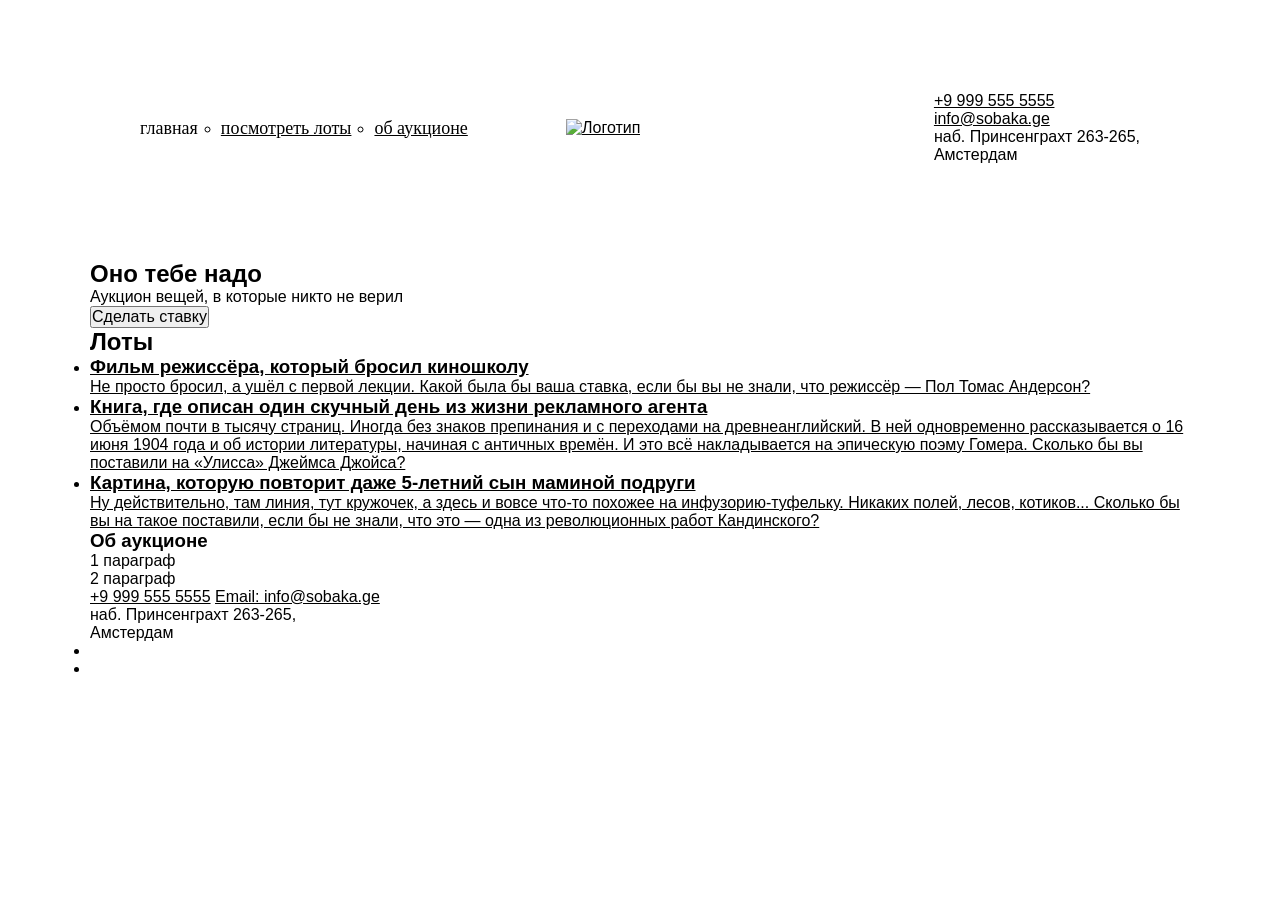
==== first-project/index.html @ d1528b43 "новая структура" ====
<!DOCTYPE html>
<html lang="ru">
  <head>
    <meta charset="UTF-8"/>
    <meta http-equiv="X-UA-Compatible" content="IE=edge" />
    <meta name="viewport" content="width=device-width, initial-scale=1.0"/>
    <title>Оно тебе надо — аукцион вещей, в которые никто не верил</title>
    <link rel="stylesheet" href="./fonts/fonts.css">
    <link rel="stylesheet" href="./styles/global.css">
    <link rel="stylesheet" href="./styles/style.css">
  </head>
  <body>
    <header class="header">
      <nav class="header__menu">
        <ul class="header__links-list">
          <li class="header__links-list-item_no-bullit">
            <a class="header__link header__link_active" href="#0">главная</a>
          </li>
          <li class="header__links-list-item">
            <a class="header__link" href="#0">посмотреть лоты</a>
          </li>
          <li class="header__links-list-item">
            <a class="header__link" href="#0">об аукционе</a>
          </li>
        </ul>
      </nav>
      <a class="header__logo" href="#0">
        <img class="header__logo-image"
          src="images/logo-black.svg"
          alt="Логотип">
      </a>
      <address class="address header__address">
        <a href="tel:+99995555555">+9 999 555 5555</a>
        <a href="mailto:info@sobaka.ge">info@sobaka.ge</a>
        <p>наб. Принсенграхт 263-265,<br />Амстердам</p>
      </address>
    </header>
    <main>
      <section class="cover">
        <div class="cover">
          <h1>Оно тебе надо</h1>
          <div class="description">
            <p>Аукцион вещей, в которые никто не верил</p>
            <button>Сделать ставку</button>
          </div>
        </div>
      </section>
      <section class="lots">
        <h2 class="lots_heading">Лоты</h2>
          <ul class="lots_card-list">
            <li class="lots__card-list-item ">
              <a class="card-link" href="ссылка.html">
                <article class="card" class="card_type_film">
                  <h3 class="card_title">Фильм режиссёра, который бросил киношколу</h3>
                  <p class="card_text">Не просто бросил, а ушёл с первой лекции. Какой была бы ваша ставка, если бы вы не знали, что режиссёр — Пол Томас Андерсон?</p>
                </article>
              </a>
            </li>
            <li>
              <a class="card-link" href="ссылка.html">
                <article class="card" class="card_type_book">
                  <h3 class="card_title">Книга, где описан один скучный день из жизни рекламного агента</h3>
                  <p class="card_text">Объёмом почти в тысячу страниц. Иногда без знаков препинания и с переходами на древнеанглийский. В ней одновременно рассказывается о 16 июня 1904 года и об истории литературы, начиная с античных времён. И это всё накладывается на эпическую поэму Гомера. Сколько бы вы поставили на «Улисса» Джеймса Джойса?</p>
                </article>
              </a>
            </li>
            <li>
              <a class="card-link" href="ссылка.html">
                <article class="card" class="card_type_picture">
                  <h3 class="card_title">Картина, которую повторит даже 5-летний сын маминой подруги</h3>
                  <p class="card_text">Ну действительно, там линия, тут кружочек, а здесь и вовсе что-то похожее на инфузорию-туфельку. Никаких полей, лесов, котиков... Сколько бы вы на такое поставили, если бы не знали, что это — одна из революционных работ Кандинского?</p>
                </article>
              </a>
            </li>
          </ul>
          <a class="lots__look-more-link" href="посмотреть больше"></a>
      </section>
      <section class="about">
        <div class="left-column">
          
        </div>
        <div class="right-column">
          <h3>Об аукционе</h3>
        <div>
          <p>1 параграф</p>
          <p>2 параграф</p>
        </div>
      </section>
    </main>
    <footer class="footer">
      <nav>
        <ul class="contacts">
          <a href="tel:+9 999 555 5555">+9 999 555 5555</a>
          <a href="mailto:info@sobaka.ge">Email: info@sobaka.ge</a>
          <p>наб. Принсенграхт 263-265,<br />Амстердам</p>
        </ul>
      </nav>
        <ul class="social-icons">
          <li><a href="#"><i class="fab fa-vk"></i></a></li>
          <li><a href="#"><i class="fab fa-telegram"></i></a></li>
        </ul>
    </footer>
  </body>
</html>
---- first-project/styles/global.css ----
*,
*::before,
*::after {
  box-sizing: border-box;
}

body {
  width: 1100px;
  margin: 0 auto;
  font-family: Raleway, sans-serif;
}

h1,
h2,
h3,
h4,
h5,
h6,
p,
ul,
ol,
li,
blockquote {
  margin: 0;
  padding: 0;
}

a {
  color: inherit;
}

img {
  width: 100%;
}

button {
  font: inherit;
}
---- first-project/styles/style.css ----
* {
  margin: 0;
  padding: 0;
  box-sizing: border-box;
}
.header {
  display: grid;
  grid-template-columns: 1fr min-content 1fr;
  align-items: center;
  padding: 92px 50px 96px;
}
.header__links-list {
  display: flex;
  gap: 23px;
}
.header__link {
  font-size: 18px;
  font-weight: 400;
  font-family: Raleway;
}
.header__links-list-item{
  list-style: circle;
}
.header__links-list-item_no-bullit{
  list-style: none;
}
.header__link_active{
  text-decoration: none;
}
.header__logo {
  display: block;
  width: 148px;
}
.address {
  display: flex;
  flex-direction: column;
  font-style: inherit;
}
.header__address{
  max-width: 240px;
  align-items: flex-start;
  justify-self: end; 
}
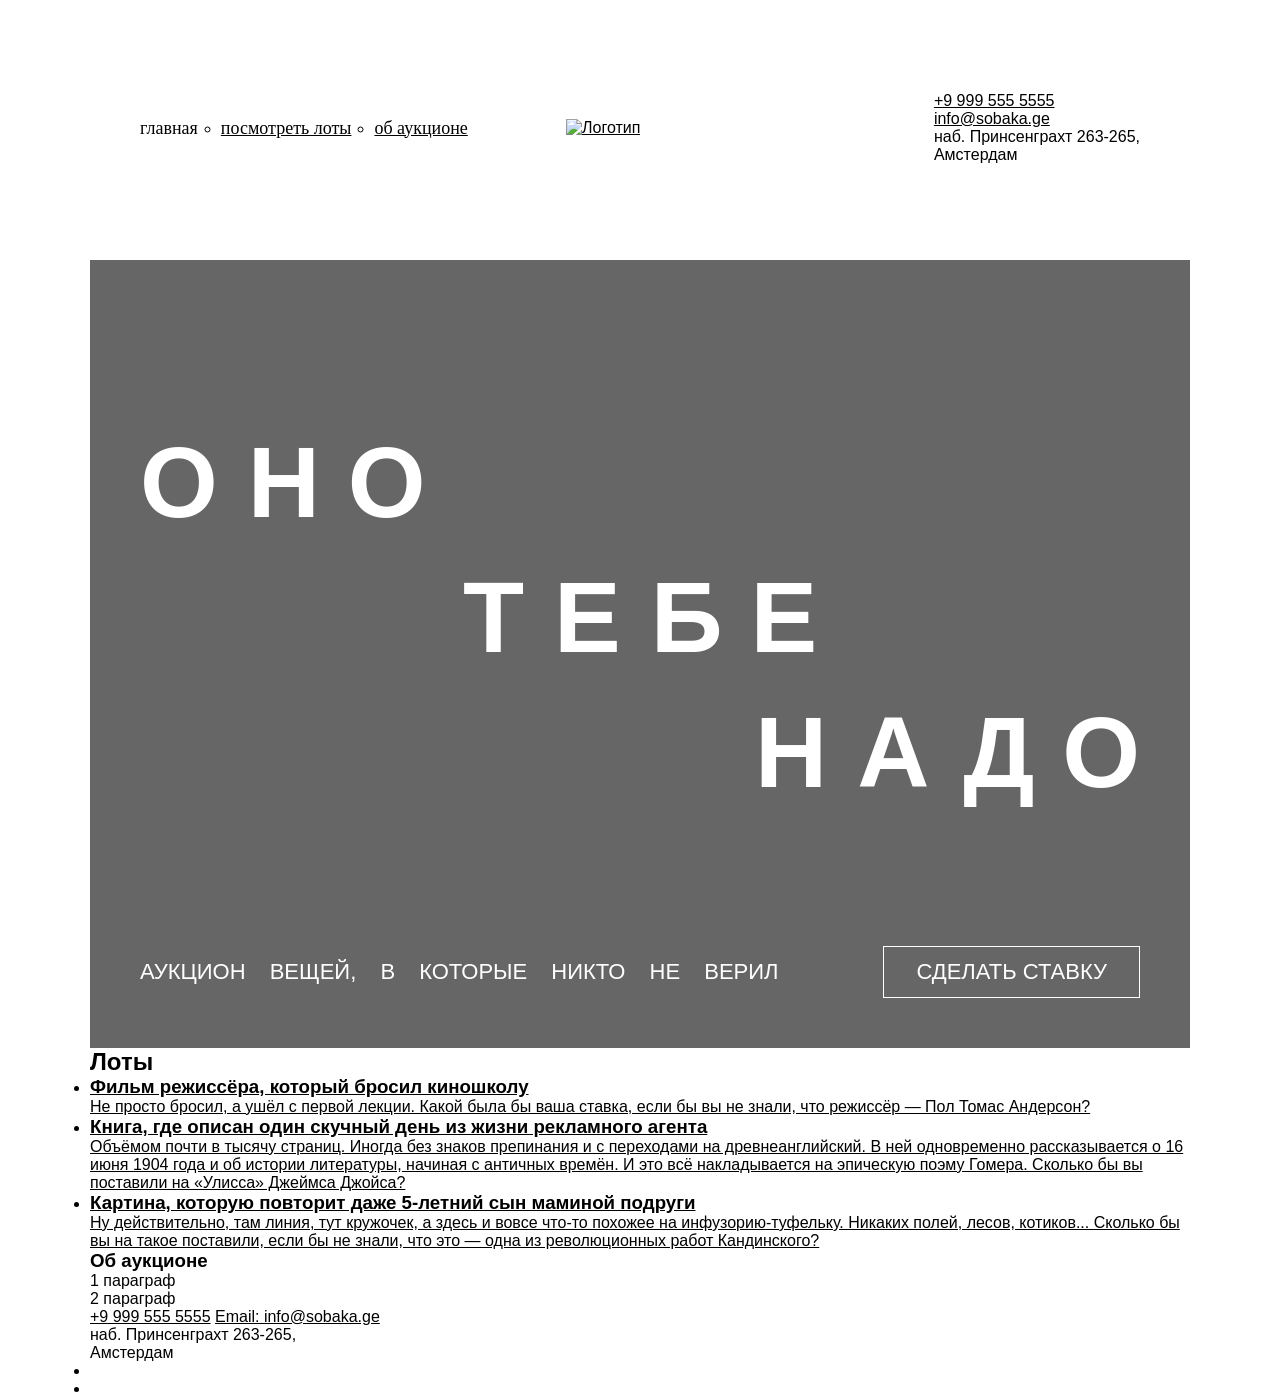
==== commit 1d7e1cd0: "header and cover done" ====
--- a/first-project/index.html
+++ b/first-project/index.html
@@ -26,7 +26,7 @@
       </nav>
       <a class="header__logo" href="#0">
         <img class="header__logo-image"
-          src="images/logo-black.svg"
+          src="ono-tebe-nado-fd/images/logo-black.svg"
           alt="Логотип">
       </a>
       <address class="address header__address">
@@ -37,12 +37,21 @@
     </header>
     <main>
       <section class="cover">
-        <div class="cover">
-          <h1>Оно тебе надо</h1>
-          <div class="description">
-            <p>Аукцион вещей, в которые никто не верил</p>
-            <button>Сделать ставку</button>
-          </div>
+        <div class="overlay"></div>
+        <h1 class="cover__title">
+          <span class="aligned-text aligned-text_left"> он 
+            <span class="remove-spacing">о</span>
+          </span>
+          <span class="aligned-text aligned-text_center">теб 
+            <span class="remove-spacing">е</span>
+          </span>
+          <span class="aligned-text aligned-text_right">над
+            <span class="remove-spacing">о</span> 
+          </span>
+        </h1>
+        <div class="cover__description">
+          <p class="cover__description-text">Аукцион вещей, в которые никто не верил</p>
+          <button class="bet-button">Сделать ставку</button>
         </div>
       </section>
       <section class="lots">
--- a/first-project/styles/style.css
+++ b/first-project/styles/style.css
@@ -3,41 +3,135 @@
   padding: 0;
   box-sizing: border-box;
 }
+
 .header {
   display: grid;
   grid-template-columns: 1fr min-content 1fr;
   align-items: center;
   padding: 92px 50px 96px;
 }
+
 .header__links-list {
   display: flex;
   gap: 23px;
 }
+
 .header__link {
   font-size: 18px;
   font-weight: 400;
   font-family: Raleway;
 }
+
 .header__links-list-item{
   list-style: circle;
 }
+
 .header__links-list-item_no-bullit{
   list-style: none;
 }
+
 .header__link_active{
   text-decoration: none;
 }
+
 .header__logo {
   display: block;
   width: 148px;
 }
+
 .address {
   display: flex;
   flex-direction: column;
   font-style: inherit;
 }
+
 .header__address{
   max-width: 240px;
   align-items: flex-start;
   justify-self: end; 
-}+}
+
+.cover {
+  position: relative;
+  min-height: 757px;
+  background-image: url(../ono-tebe-nado-fd/images/cover.jpg);
+  background-repeat: no-repeat;
+  background-size: cover;
+  padding: 165px 50px 50px;
+}
+
+.overlay {
+  position: absolute;
+  opacity: .6;
+  inset: 0;
+  z-index: 0;
+  background-color: rgba(0,0,0,1);
+}
+
+.cover__title {
+  position: relative;
+  display: flex;
+  flex-direction: column;
+  gap: 20px;
+  color:rgba(255, 255, 255, 1);
+  font-weight: bold;
+  font-size: 100px;
+  line-height: 1.15;
+  letter-spacing: 30px;
+  text-transform: uppercase;
+  z-index: 1;
+}
+
+.aligned-text {
+  display: block;
+}
+
+.aligned-text_left {
+  text-align: left;
+}
+
+.aligned-text_center {
+  text-align: center;
+}
+
+.aligned-text_right {
+  text-align: right;
+  letter-spacing: 30px;
+}
+
+.remove-spacing {
+  letter-spacing: normal;
+  margin-left: -.6em;
+}
+
+.cover__description {
+  position: relative;
+  z-index: 1;
+  display: flex;
+  justify-content: space-between;
+  align-items: center;
+  gap: 78px;
+  padding: 136px 0 0;
+}
+
+.cover__description-text {
+  color: rgba(255, 255, 255, 1);
+  font-size: 22px;
+  line-height: 28px;
+  font-family: 'Raleway', sans-serif;
+  text-transform: uppercase;
+  word-spacing: 18px;
+}
+
+.bet-button {
+  background-color: transparent;
+  border: 1px solid rgba(255, 255, 255, 1);
+  padding: 12px 32px;
+  font-family: 'Raleway', sans-serif;
+  font-weight: normal;
+  font-size: 22px;
+  color: rgba(255, 255, 255, 1);
+  text-transform: uppercase;
+}
+
+
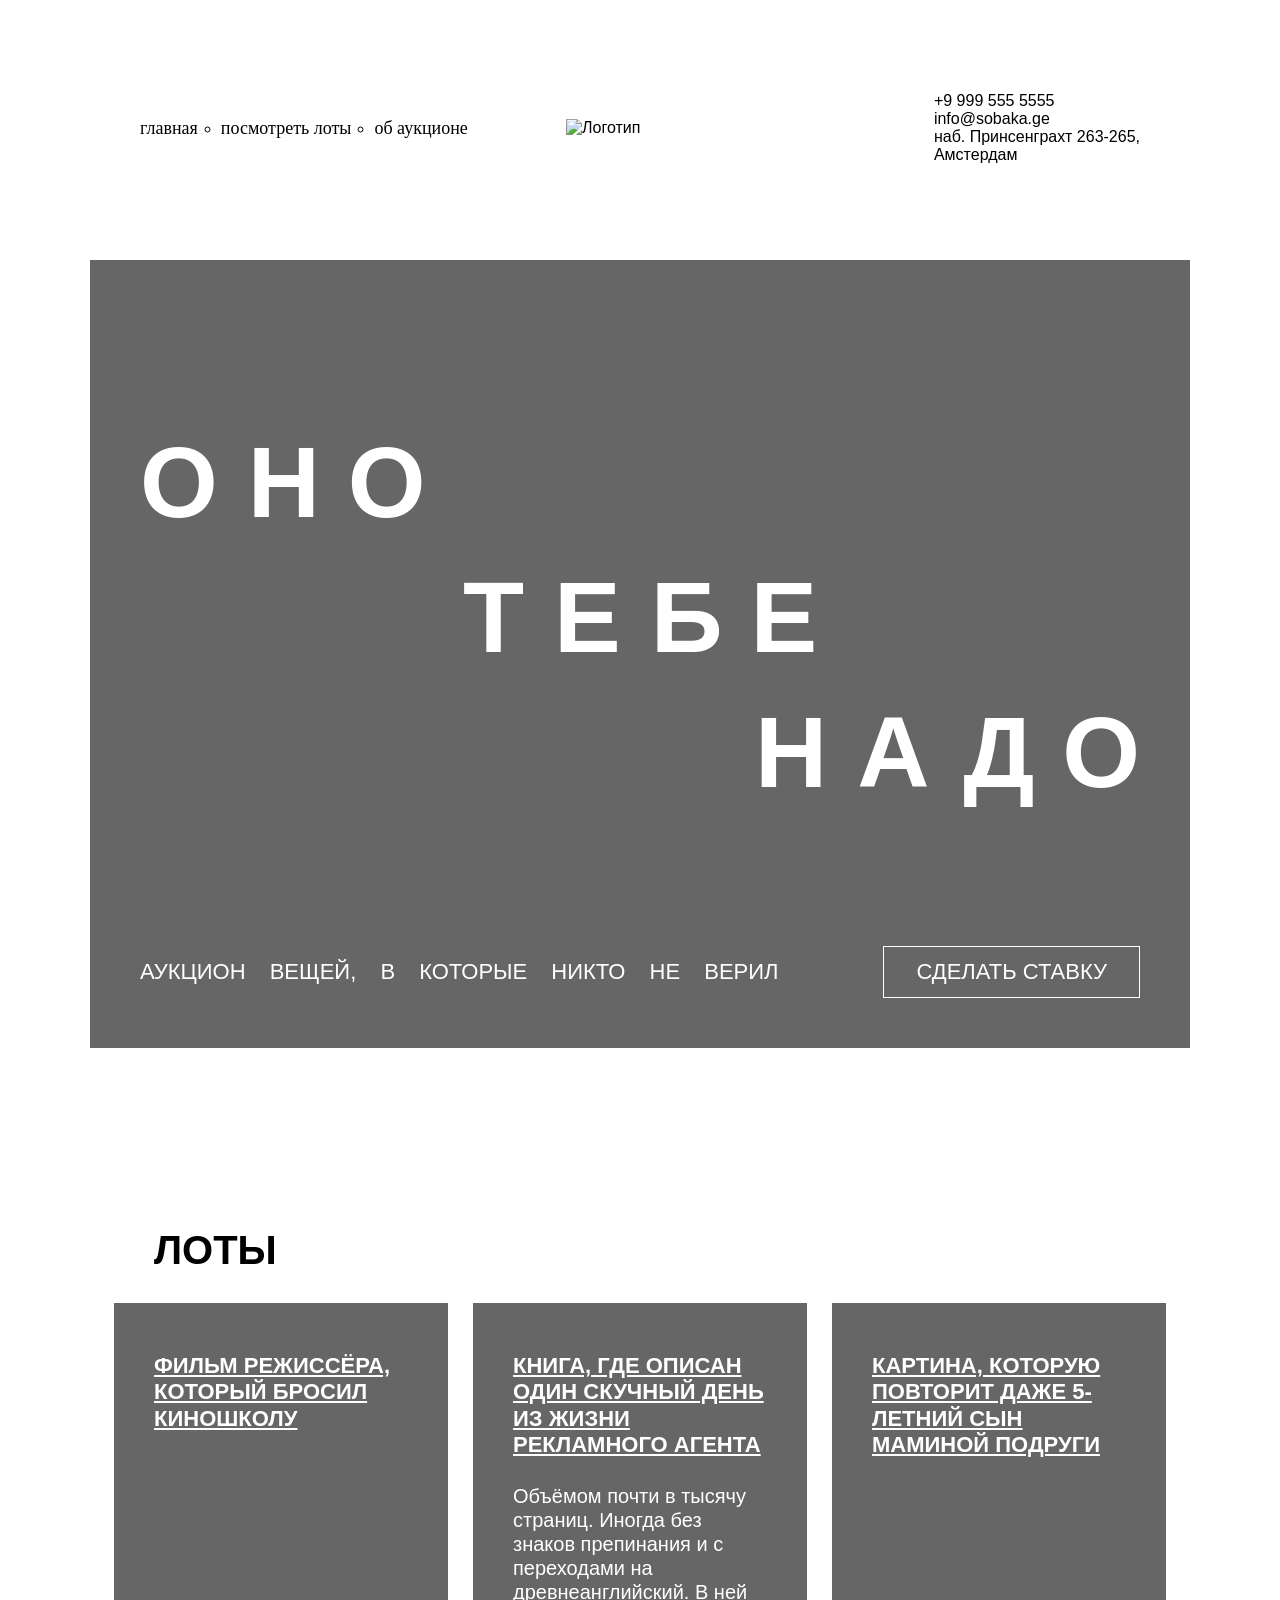
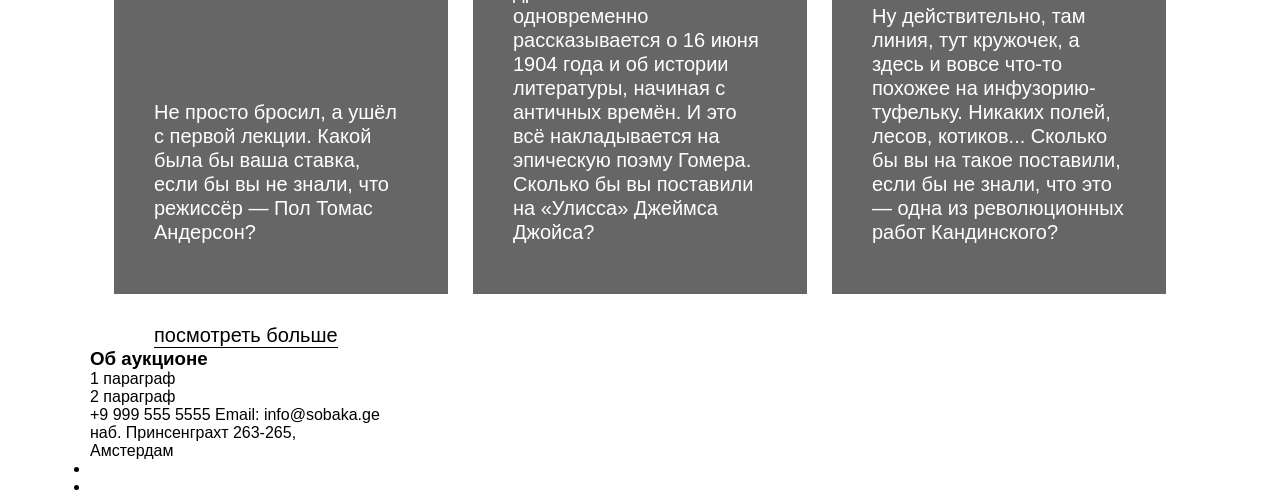
==== commit bb8953c6: "lots done" ====
--- a/first-project/index.html
+++ b/first-project/index.html
@@ -55,34 +55,51 @@
         </div>
       </section>
       <section class="lots">
-        <h2 class="lots_heading">Лоты</h2>
-          <ul class="lots_card-list">
+        <h2 class="lots__heading">Лоты</h2>
+          <ul class="lots__card-list">
             <li class="lots__card-list-item ">
-              <a class="card-link" href="ссылка.html">
-                <article class="card" class="card_type_film">
-                  <h3 class="card_title">Фильм режиссёра, который бросил киношколу</h3>
-                  <p class="card_text">Не просто бросил, а ушёл с первой лекции. Какой была бы ваша ставка, если бы вы не знали, что режиссёр — Пол Томас Андерсон?</p>
+              <a class="card-link" href="#0">
+                <article class="card card_type_film">
+                  <div class="overlay"></div>
+                  <h3 class="card__title">
+                    Фильм режиссёра, который бросил киношколу
+                  </h3>
+                  <p class="card__text">
+                    Не просто бросил, а ушёл с первой лекции. Какой была бы ваша
+                    ставка, если бы вы не знали, что режиссёр — Пол Томас
+                    Андерсон?
+                  </p>
                 </article>
               </a>
             </li>
             <li>
-              <a class="card-link" href="ссылка.html">
-                <article class="card" class="card_type_book">
-                  <h3 class="card_title">Книга, где описан один скучный день из жизни рекламного агента</h3>
-                  <p class="card_text">Объёмом почти в тысячу страниц. Иногда без знаков препинания и с переходами на древнеанглийский. В ней одновременно рассказывается о 16 июня 1904 года и об истории литературы, начиная с античных времён. И это всё накладывается на эпическую поэму Гомера. Сколько бы вы поставили на «Улисса» Джеймса Джойса?</p>
+              <a class="card-link" href="#0">
+                <article class="card card_type_book">
+                  <div class="overlay"></div>
+                  <h3 class="card__title">
+                    Книга, где описан один скучный день из жизни рекламного агента
+                  </h3>
+                  <p class="card__text">
+                    Объёмом почти в тысячу страниц. Иногда без знаков препинания и с переходами на древнеанглийский. В ней одновременно рассказывается о 16 июня 1904 года и об истории литературы, начиная с античных времён. И это всё накладывается на эпическую поэму Гомера. Сколько бы вы поставили на «Улисса» Джеймса Джойса?
+                  </p>
                 </article>
               </a>
             </li>
             <li>
-              <a class="card-link" href="ссылка.html">
-                <article class="card" class="card_type_picture">
-                  <h3 class="card_title">Картина, которую повторит даже 5-летний сын маминой подруги</h3>
-                  <p class="card_text">Ну действительно, там линия, тут кружочек, а здесь и вовсе что-то похожее на инфузорию-туфельку. Никаких полей, лесов, котиков... Сколько бы вы на такое поставили, если бы не знали, что это — одна из революционных работ Кандинского?</p>
+              <a class="card-link" href="#0">
+                <article class="card card_type_picture">
+                  <div class="overlay"></div>
+                  <h3 class="card__title">
+                    Картина, которую повторит даже 5-летний сын маминой подруги
+                  </h3>
+                  <p class="card__text">
+                    Ну действительно, там линия, тут кружочек, а здесь и вовсе что-то похожее на инфузорию-туфельку. Никаких полей, лесов, котиков... Сколько бы вы на такое поставили, если бы не знали, что это — одна из революционных работ Кандинского?
+                  </p>
                 </article>
               </a>
             </li>
           </ul>
-          <a class="lots__look-more-link" href="посмотреть больше"></a>
+          <a class="lots__look-more-link" href="#0">посмотреть больше</a>
       </section>
       <section class="about">
         <div class="left-column">
--- a/first-project/styles/style.css
+++ b/first-project/styles/style.css
@@ -133,5 +133,95 @@
   color: rgba(255, 255, 255, 1);
   text-transform: uppercase;
 }
-
-
+.lots {
+  margin-top: 180px;
+  padding: 0 24px;
+}
+
+.lots__heading {
+  padding: 0 0 30px 40px;
+  font-weight: bold;
+  font-size: 40px;
+  text-transform: uppercase;
+}
+.lots__card-list {
+  display: grid;
+  grid-template-columns: 1fr 1fr 1fr;
+  gap: 25px;
+  list-style: none;
+}
+
+.lost__card-list-item {
+  width: 334px;
+  min-height: 596px;
+}
+
+.card-link {
+  display: block;
+  height: 100%;
+}
+
+.card {
+  position: relative;
+  display: flex;
+  flex-direction: column;
+  justify-content: space-between;
+  gap: 25px;
+  width: auto;
+  height: 100%;
+  padding: 50px 40px;
+  flex-wrap: wrap;
+  z-index: 1;
+}
+
+.card_type_film {
+  background-image: url(../ono-tebe-nado-fd/images/card-lot-01.jpg);
+  background-size: cover;
+  background-position: center;
+}
+
+.card_type_book {
+  background-image: url(../ono-tebe-nado-fd/images/card-lot-02.jpg);
+  background-size: cover;
+  background-position: center;
+}
+
+.card_type_picture {
+  background-image: url(../ono-tebe-nado-fd/images/card-lot-03.jpg);
+  background-size: cover;
+  background-position: center;
+}
+
+.card__title {
+  position: relative;
+  z-index: 1;
+  color: #FFF;
+  font-weight: bold;
+  font-size: 22px;
+  line-height: 1.2;
+  text-transform: uppercase;
+  text-decoration: underline;
+}
+
+.card__text {
+  position: relative;
+  z-index: 1;
+  color: #FFF;
+  font-size: 20px;
+  line-height: 1.2;
+}
+
+
+.lots__look-more-link {
+  display: block;
+  width: fit-content;
+  margin: 30px 0 0 40px;
+  font-size: 20px;
+  text-underline-position: under;
+  border-bottom: 1px solid rgba(0, 0, 0, 1);
+}
+a:not(:visited) {
+  text-decoration: none;
+}
+
+
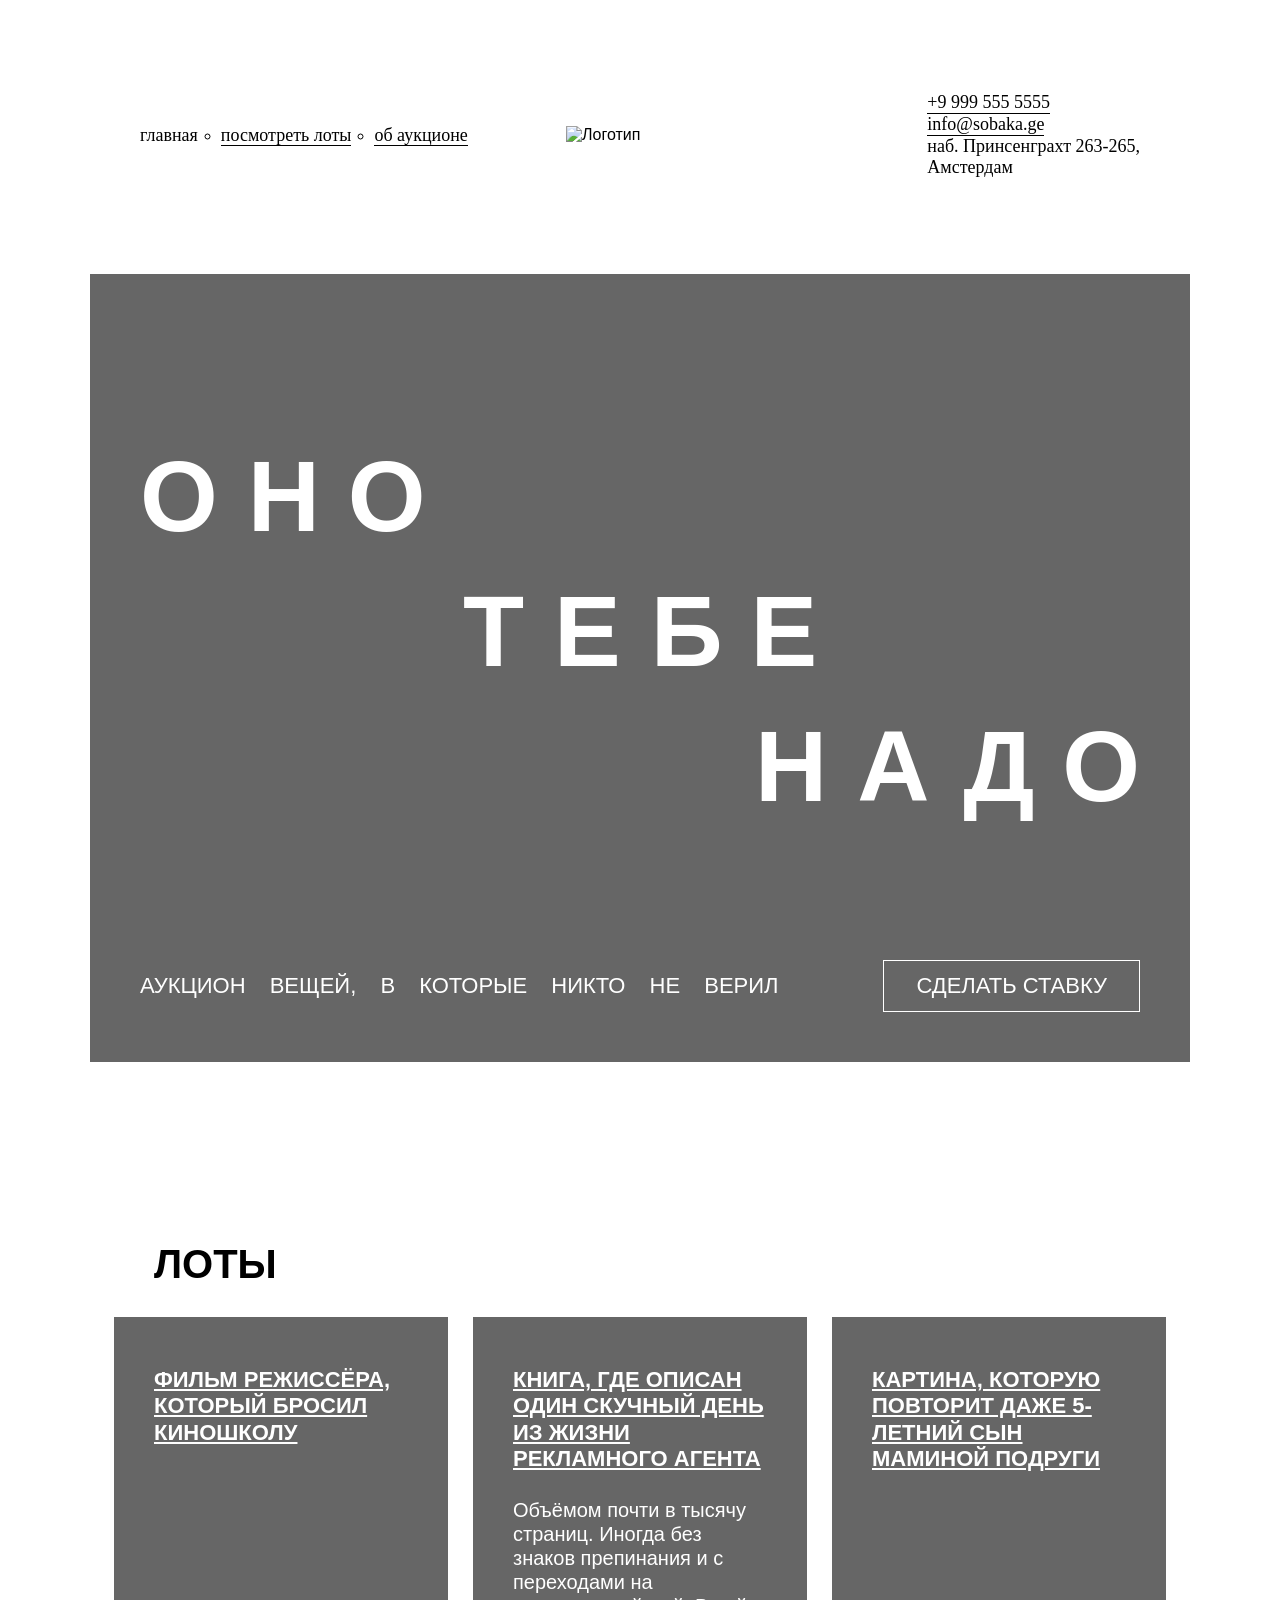
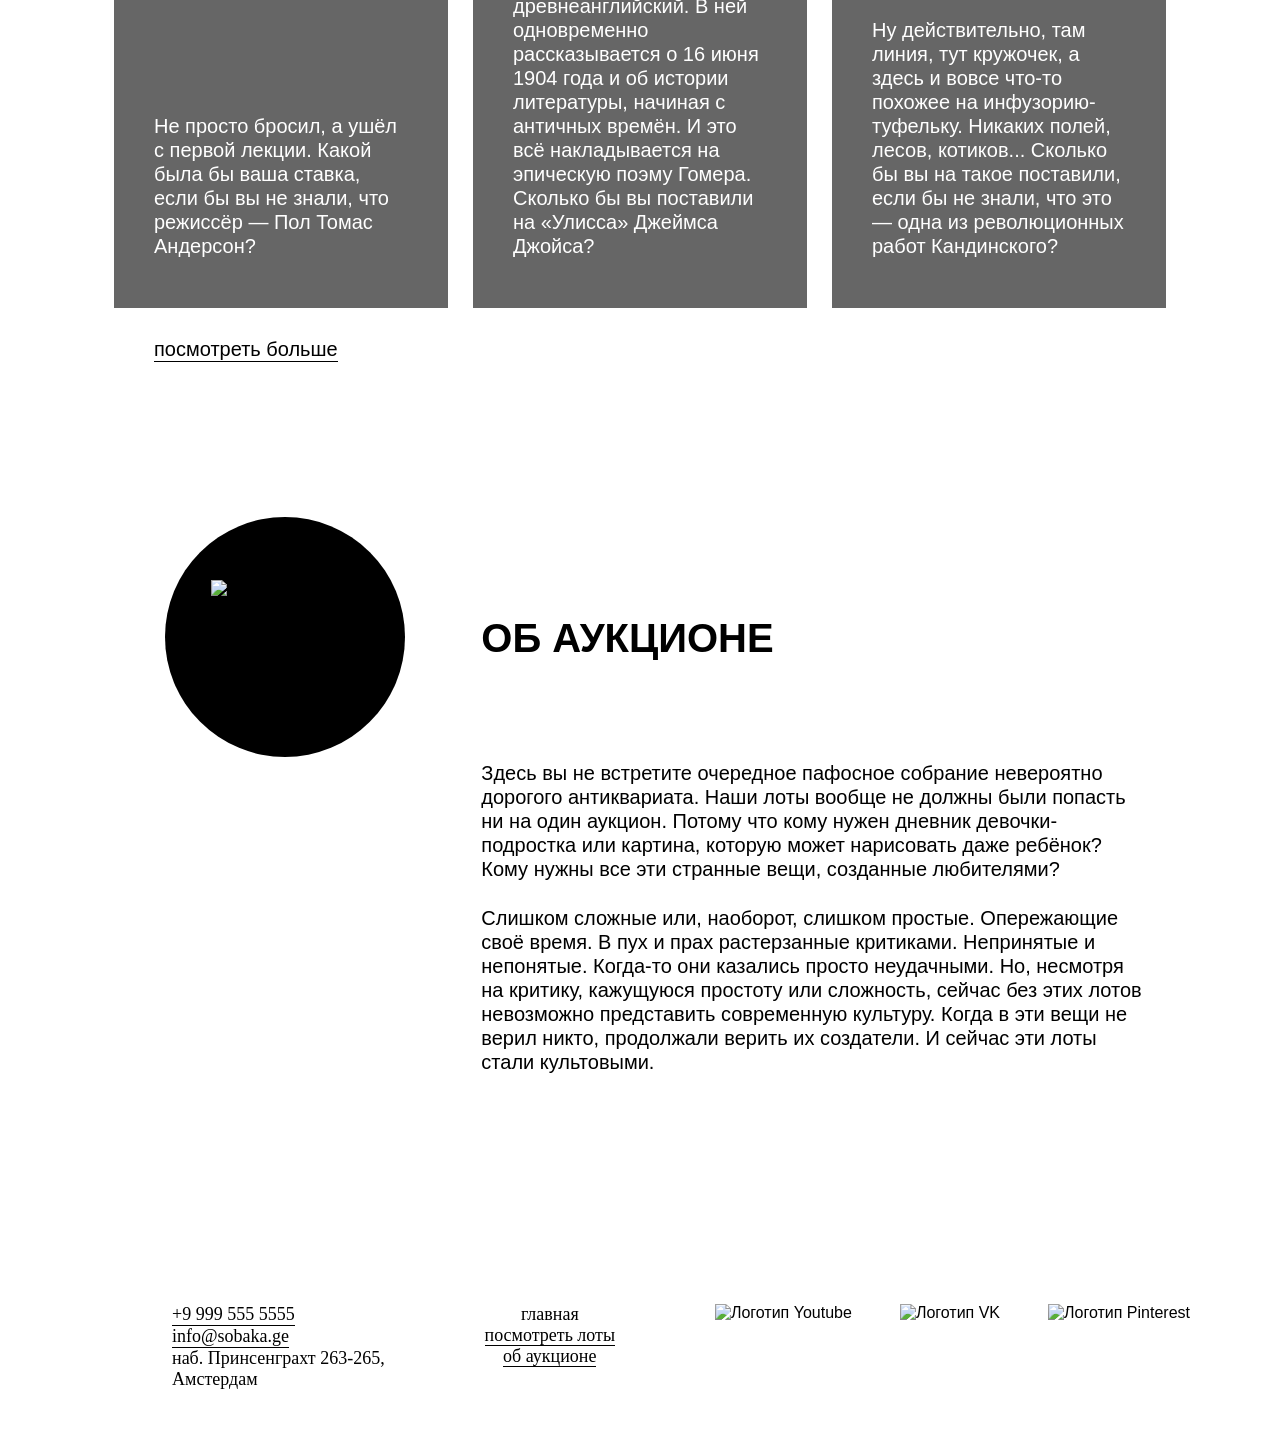
==== commit e5d0a589: "readme добавлен повторно" ====
--- a/first-project/index.html
+++ b/first-project/index.html
@@ -14,13 +14,13 @@
       <nav class="header__menu">
         <ul class="header__links-list">
           <li class="header__links-list-item_no-bullit">
-            <a class="header__link header__link_active" href="#0">главная</a>
+            <a class="header__link" href="#0">главная</a>
           </li>
           <li class="header__links-list-item">
-            <a class="header__link" href="#0">посмотреть лоты</a>
+            <a class="header__link link_active" href="#0">посмотреть лоты</a>
           </li>
           <li class="header__links-list-item">
-            <a class="header__link" href="#0">об аукционе</a>
+            <a class="header__link link_active" href="#0">об аукционе</a>
           </li>
         </ul>
       </nav>
@@ -30,8 +30,8 @@
           alt="Логотип">
       </a>
       <address class="address header__address">
-        <a href="tel:+99995555555">+9 999 555 5555</a>
-        <a href="mailto:info@sobaka.ge">info@sobaka.ge</a>
+        <a class="link_active" tel:+99995555555>+9 999 555 5555</a>
+        <a class="link_active" href="mailto:info@sobaka.ge">info@sobaka.ge</a>
         <p>наб. Принсенграхт 263-265,<br />Амстердам</p>
       </address>
     </header>
@@ -102,29 +102,86 @@
           <a class="lots__look-more-link" href="#0">посмотреть больше</a>
       </section>
       <section class="about">
-        <div class="left-column">
-          
+        <div class="about__column">
+          <div class="about__logo">
+            <img
+              class="about__logo-image"
+              src="ono-tebe-nado-fd/images/logo-white.svg"
+              alt="Логотип"
+            />
+          </div>
         </div>
-        <div class="right-column">
-          <h3>Об аукционе</h3>
-        <div>
-          <p>1 параграф</p>
-          <p>2 параграф</p>
+        <div class="about__column">
+          <h2 class="about__title">Об аукционе</h2>
+          <div class="about__text">
+            <p>
+              Здесь вы не встретите очередное пафосное собрание невероятно
+              дорогого антиквариата. Наши лоты вообще не должны были попасть ни
+              на один аукцион. Потому что кому нужен дневник девочки-подростка
+              или картина, которую может нарисовать даже ребёнок? Кому нужны все
+              эти странные вещи, созданные любителями?
+            </p>
+            <p>
+              Слишком сложные или, наоборот, слишком простые. Опережающие своё
+              время. В пух и прах растерзанные критиками. Непринятые и
+              непонятые. Когда-то они казались просто неудачными. Но, несмотря
+              на критику, кажущуюся простоту или сложность, сейчас без этих
+              лотов невозможно представить современную культуру. Когда в эти
+              вещи не верил никто, продолжали верить их создатели. И сейчас эти
+              лоты стали культовыми.
+            </p>
+          </div>
         </div>
       </section>
     </main>
     <footer class="footer">
-      <nav>
-        <ul class="contacts">
-          <a href="tel:+9 999 555 5555">+9 999 555 5555</a>
-          <a href="mailto:info@sobaka.ge">Email: info@sobaka.ge</a>
-          <p>наб. Принсенграхт 263-265,<br />Амстердам</p>
+      <address class="address footer__address">
+        <a class="link_active" tel:+99995555555>+9 999 555 5555</a>
+        <a class="link_active" mailto:info@sobaka.ge>info@sobaka.ge</a>
+        <p>наб. Принсенграхт 263-265,<br />Амстердам</p>
+      </address>
+      <nav class="footer__menu">
+        <ul class="footer__menu-list">
+          <li class="footer__menu-list-item">
+            <a class="footer__menu-link" href="#0">главная</a>
+          </li>
+          <li class="footer__menu-list-item">
+            <a class="footer__menu-link link_active" href="#0">посмотреть лоты</a>
+          </li>
+          <li class="footer__menu-list-item">
+            <a class="footer__menu-link link_active" href="#0">об аукционе</a>
+          </li>
         </ul>
       </nav>
-        <ul class="social-icons">
-          <li><a href="#"><i class="fab fa-vk"></i></a></li>
-          <li><a href="#"><i class="fab fa-telegram"></i></a></li>
-        </ul>
+      <ul class="footer__social-list">
+        <li class="footer__social-list-item">
+          <a href="" class="footer__social-link">
+            <img
+              class="footer__social-icon"
+              src="ono-tebe-nado-fd/images/yt.svg"
+              alt="Логотип Youtube"
+            />
+          </a>
+        </li>
+        <li class="footer__social-list-item">
+          <a href="" class="footer__social-link">
+            <img
+              class="footer__social-icon"
+              src="ono-tebe-nado-fd/images/vk.svg"
+              alt="Логотип VK"
+            />
+          </a>
+        </li>
+        <li class="footer__social-list-item">
+          <a href="" class="footer__social-link">
+            <img
+              class="footer__social-icon"
+              src="ono-tebe-nado-fd/images/pinterest.svg"
+              alt="Логотип Pinterest"
+            />
+          </a>
+        </li>
+      </ul>
     </footer>
   </body>
 </html>
--- a/first-project/styles/style.css
+++ b/first-project/styles/style.css
@@ -30,8 +30,8 @@
   list-style: none;
 }
 
-.header__link_active{
-  text-decoration: none;
+.link_active {
+  border-bottom: 1px solid rgba(0, 0, 0, 1);
 }
 
 .header__logo {
@@ -42,7 +42,10 @@
 .address {
   display: flex;
   flex-direction: column;
-  font-style: inherit;
+  font-style:inherit;
+  font-size: 18px;
+  font-weight: 400;
+  font-family: Raleway;
 }
 
 .header__address{
@@ -134,8 +137,7 @@
   text-transform: uppercase;
 }
 .lots {
-  margin-top: 180px;
-  padding: 0 24px;
+  margin: 180px 24px 0 24px;
 }
 
 .lots__heading {
@@ -144,6 +146,7 @@
   font-size: 40px;
   text-transform: uppercase;
 }
+
 .lots__card-list {
   display: grid;
   grid-template-columns: 1fr 1fr 1fr;
@@ -211,7 +214,6 @@
   line-height: 1.2;
 }
 
-
 .lots__look-more-link {
   display: block;
   width: fit-content;
@@ -224,4 +226,85 @@
   text-decoration: none;
 }
 
-
+.about {
+  display: grid;
+  grid-template-columns: 1fr 2fr;
+  gap: 25px;
+  margin: 120px 24px 0;
+  min-height: 449px;
+}
+
+.about__column{
+  justify-self: center;
+}
+
+.about__logo {
+  display: flex;
+  width: 240px;
+  height: 240px;
+  border-radius: 50%;
+  background-color: rgba(0, 0, 0, 1);
+  justify-content: center;
+  align-items: center;
+  margin: 35px 47px 35px 47px;
+}
+
+.about__logo-image {
+  width: 148px;
+  height: 114px;
+}
+
+.about__title {
+  font-weight: 700;
+  font-size: 40px;
+  line-height: 1;
+  text-transform: uppercase;
+  margin-top: 136px;
+}
+
+.about__text {
+  display: flex;
+  flex-direction: column;
+  gap: 25px;
+  margin-top: 103px;
+  padding-right: 24px;
+  font-size: 20px;
+  line-height: 24px;
+  font-weight: 400;
+}
+
+.footer {
+  display: flex;
+  justify-content: space-between;
+  margin-top: 180px;
+  padding: 50px 0 50px 82px;
+}
+
+.footer__menu-list {
+  text-align: center;
+  list-style: none;
+}
+
+.footer__menu-link {
+  font-size: 18px;
+  font-weight: 400;
+  font-family: Raleway;
+}
+
+.footer__social-list {
+  display: flex;
+  gap: 48px;
+  list-style: none;
+}
+
+.footer__social-icon {
+  width: 48px;
+  height: 48px;
+  border: 1px;
+}
+.footer__address {
+  max-width: 240px;
+  align-items: flex-start;
+  justify-self: start;
+} 
+
